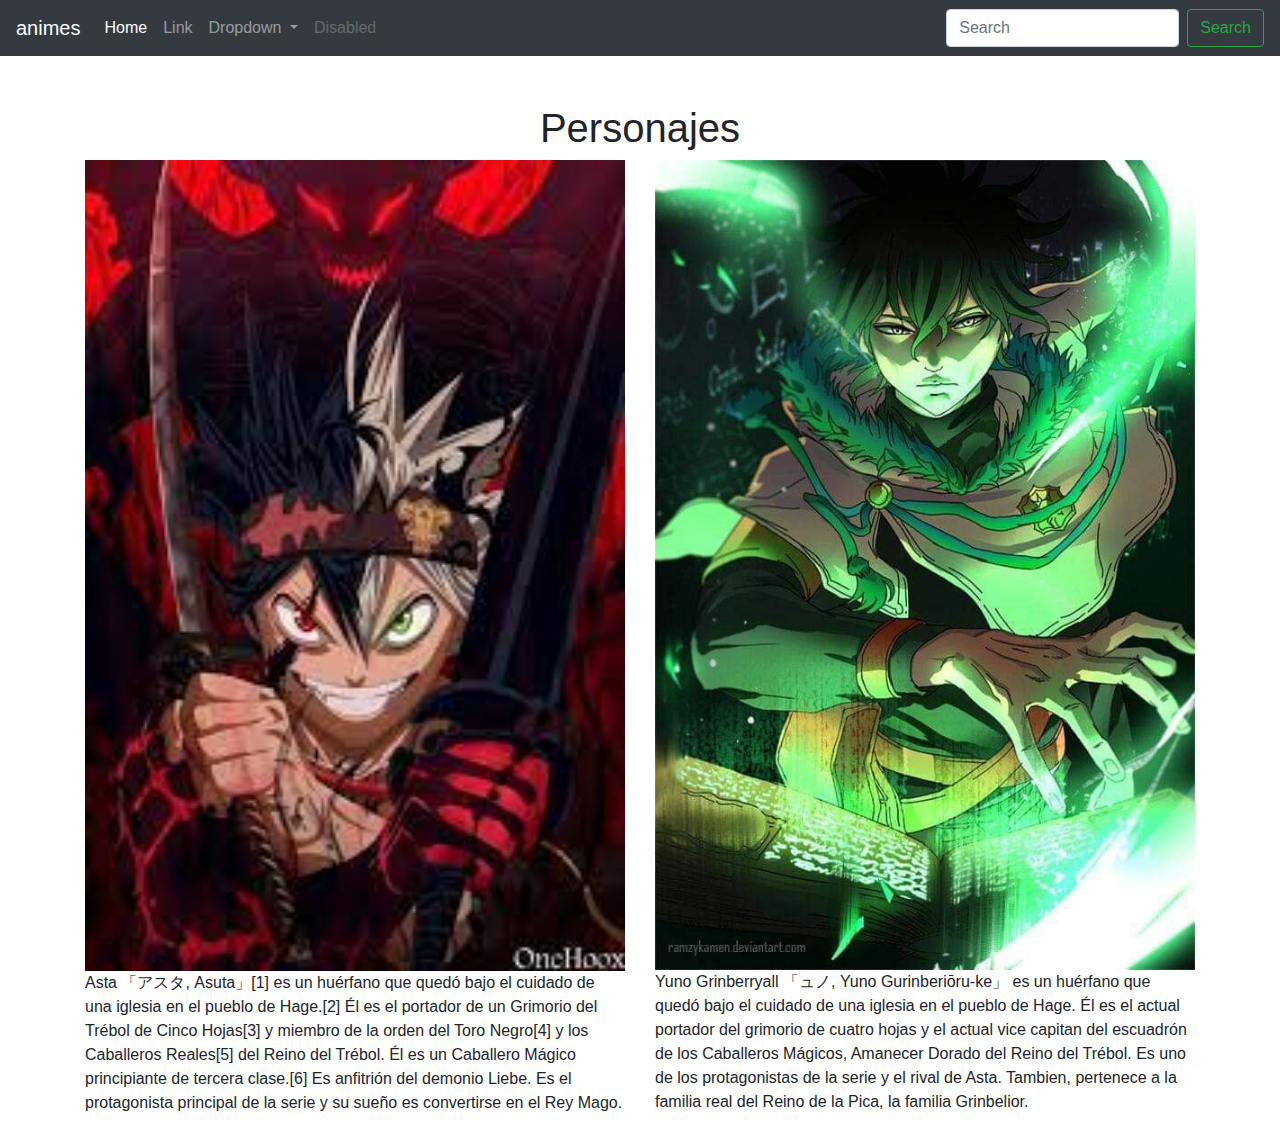
==== index2.html @ 227347a6 "pagina black clover" ====
<!DOCTYPE html>
<html lang="en">
<head>
    <meta charset="UTF-8">
    <meta http-equiv="X-UA-Compatible" content="IE=edge">
    <meta name="viewport" content="width=device-width, initial-scale=1.0">
    <title>black clover</title>
    <script src="https://code.jquery.com/jquery-3.2.1.slim.min.js" integrity="sha384-KJ3o2DKtIkvYIK3UENzmM7KCkRr/rE9/Qpg6aAZGJwFDMVNA/GpGFF93hXpG5KkN" crossorigin="anonymous"></script>
</head>
<body>
    <header>
        <nav class="navbar navbar-expand-lg navbar-dark bg-dark">
            <a class="navbar-brand" href="#">animes</a>
            <button class="navbar-toggler" type="button" data-toggle="collapse" data-target="#navbarSupportedContent" aria-controls="navbarSupportedContent" aria-expanded="false" aria-label="Toggle navigation">
              <span class="navbar-toggler-icon"></span>
            </button>
            <div class="collapse navbar-collapse" id="navbarSupportedContent">
              <ul class="navbar-nav mr-auto">
                <li class="nav-item active">
                  <a class="nav-link" href="#">Home <span class="sr-only">(current)</span></a>
                </li>
                <li class="nav-item">
                  <a class="nav-link" href="#">Link</a>
                </li>
                <li class="nav-item dropdown">
                  <a class="nav-link dropdown-toggle" href="#" id="navbarDropdown" role="button" data-toggle="dropdown" aria-haspopup="true" aria-expanded="false">
                    Dropdown
                  </a>
                  <div class="dropdown-menu" aria-labelledby="navbarDropdown">
                    <a class="dropdown-item" href="#">Action</a>
                    <a class="dropdown-item" href="#">Another action</a>
                    <div class="dropdown-divider"></div>
                    <a class="dropdown-item" href="#">Something else here</a>
                  </div>
                </li>
                <li class="nav-item">
                  <a class="nav-link disabled" href="#">Disabled</a>
                </li>
              </ul>
              <form class="form-inline my-2 my-lg-0">
                <input class="form-control mr-sm-2" type="search" placeholder="Search" aria-label="Search">
                <button class="btn btn-outline-success my-2 my-sm-0" type="submit">Search</button>
              </form>
            </div>
          </nav>
    </header>
    <main>
        <section class="mt-5">
            <center><h1>Personajes</h1></center class="">
        </section>
        <div class="container">
            <div class="row">
                <div class="col-6">
                    <img src="img/img.asta2.jfif" alt="Asta" class="w-100 img-fluid">
                    <p>Asta 「アスタ, Asuta」[1] es un huérfano que quedó bajo el cuidado de una iglesia en el pueblo de Hage.[2] Él es el portador de un Grimorio del Trébol de Cinco Hojas[3] y miembro de la orden del Toro Negro[4] y los Caballeros Reales[5] del Reino del Trébol. Él es un Caballero Mágico principiante de tercera clase.[6] Es anfitrión del demonio Liebe.

                        Es el protagonista principal de la serie y su sueño es convertirse en el Rey Mago.</p>
                </div>
                <div class="col-6">
                    <img src="img/img.yuno2.jpg" alt="yuno" class="w-100">
                    <p>Yuno Grinberryall 「ュノ, Yuno Gurinberiōru-ke」 es un huérfano que quedó bajo el cuidado de una iglesia en el pueblo de Hage. Él es el actual portador del grimorio de cuatro hojas y el actual vice capitan del escuadrón de los Caballeros Mágicos, Amanecer Dorado del Reino del Trébol. Es uno de los protagonistas de la serie y el rival de Asta. Tambien, pertenece a la familia real del Reino de la Pica, la familia Grinbelior.</p>
                </div>
            </div>
        </div>
    </main>
    <footer>

    </footer>
    <link rel="stylesheet" href="https://cdn.jsdelivr.net/npm/bootstrap@4.0.0/dist/css/bootstrap.min.css" integrity="sha384-Gn5384xqQ1aoWXA+058RXPxPg6fy4IWvTNh0E263XmFcJlSAwiGgFAW/dAiS6JXm" crossorigin="anonymous">
</body>
</html>
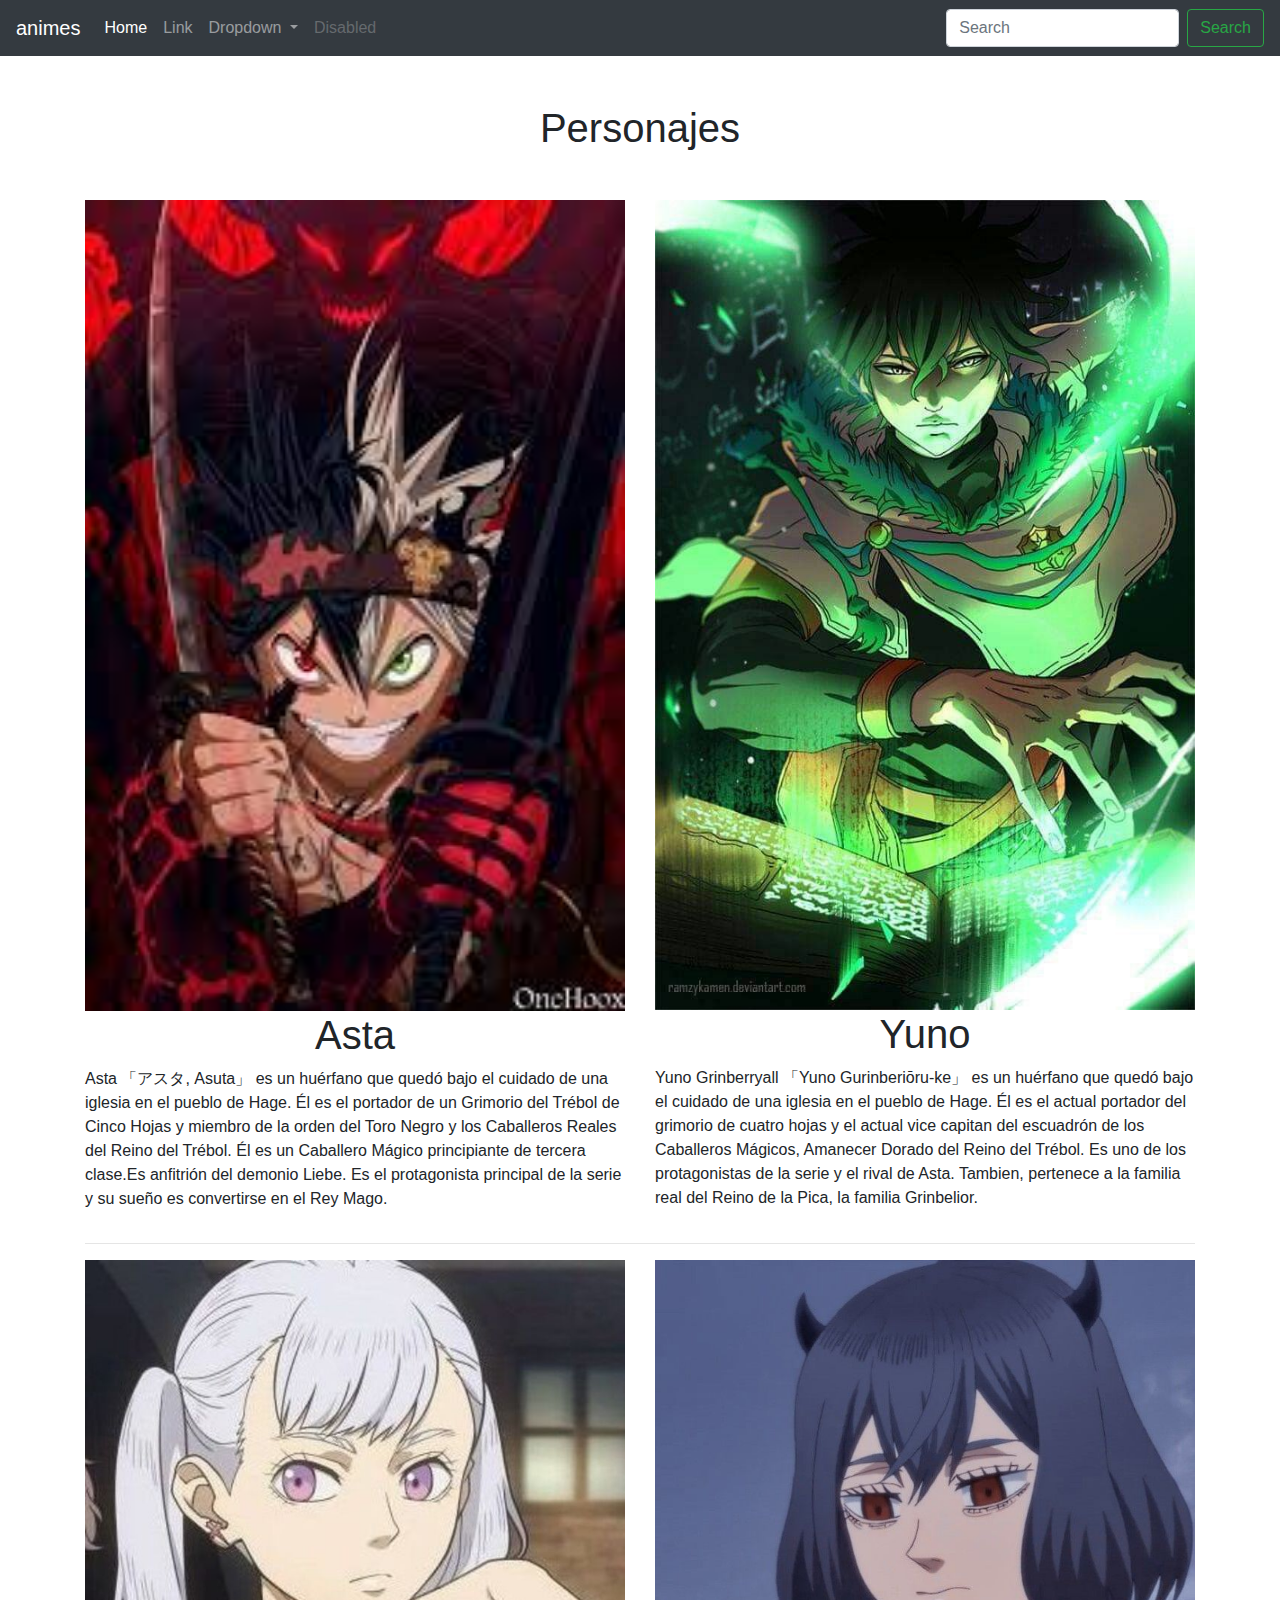
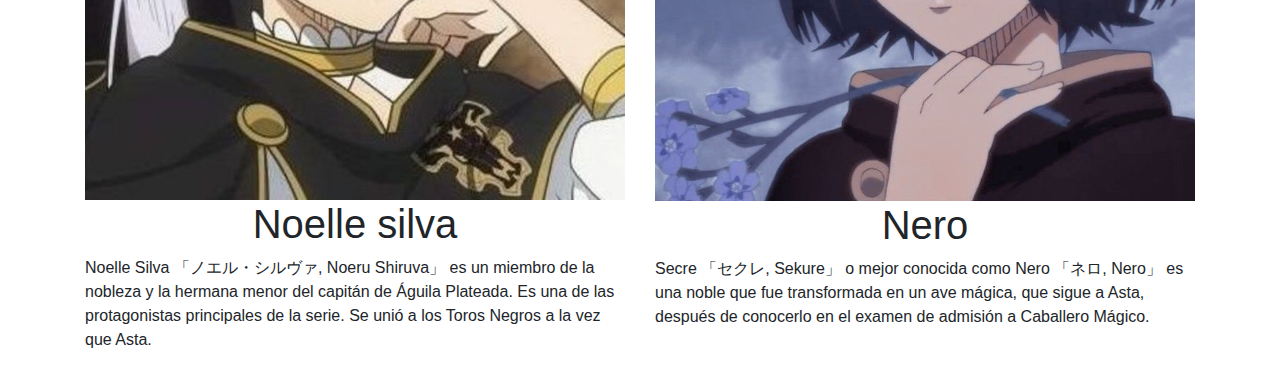
==== commit 29a7728c: "black clover" ====
--- a/index2.html
+++ b/index2.html
@@ -1,5 +1,5 @@
-<!DOCTYPE html>
-<html lang="en">
+<!DOCTYPE html> 
+ <html lang="en">
 <head>
     <meta charset="UTF-8">
     <meta http-equiv="X-UA-Compatible" content="IE=edge">
@@ -49,17 +49,33 @@
             <center><h1>Personajes</h1></center class="">
         </section>
         <div class="container">
-            <div class="row">
+            <div class="row mt-5">
                 <div class="col-6">
                     <img src="img/img.asta2.jfif" alt="Asta" class="w-100 img-fluid">
-                    <p>Asta 「アスタ, Asuta」[1] es un huérfano que quedó bajo el cuidado de una iglesia en el pueblo de Hage.[2] Él es el portador de un Grimorio del Trébol de Cinco Hojas[3] y miembro de la orden del Toro Negro[4] y los Caballeros Reales[5] del Reino del Trébol. Él es un Caballero Mágico principiante de tercera clase.[6] Es anfitrión del demonio Liebe.
+                    <center><h1>Asta</h1></center>
+                    <p>Asta 「アスタ, Asuta」 es un huérfano que quedó bajo el cuidado de una iglesia en el pueblo de Hage. Él es el portador de un Grimorio del Trébol de Cinco Hojas y miembro de la orden del Toro Negro y los Caballeros Reales del Reino del Trébol. Él es un Caballero Mágico principiante de tercera clase.Es anfitrión del demonio Liebe.
 
                         Es el protagonista principal de la serie y su sueño es convertirse en el Rey Mago.</p>
                 </div>
                 <div class="col-6">
                     <img src="img/img.yuno2.jpg" alt="yuno" class="w-100">
-                    <p>Yuno Grinberryall 「ュノ, Yuno Gurinberiōru-ke」 es un huérfano que quedó bajo el cuidado de una iglesia en el pueblo de Hage. Él es el actual portador del grimorio de cuatro hojas y el actual vice capitan del escuadrón de los Caballeros Mágicos, Amanecer Dorado del Reino del Trébol. Es uno de los protagonistas de la serie y el rival de Asta. Tambien, pertenece a la familia real del Reino de la Pica, la familia Grinbelior.</p>
+                    <center><h1>Yuno</h1></center>
+                    <p>Yuno Grinberryall 「Yuno Gurinberiōru-ke」 es un huérfano que quedó bajo el cuidado de una iglesia en el pueblo de Hage. Él es el actual portador del grimorio de cuatro hojas y el actual vice capitan del escuadrón de los Caballeros Mágicos, Amanecer Dorado del Reino del Trébol. Es uno de los protagonistas de la serie y el rival de Asta. Tambien, pertenece a la familia real del Reino de la Pica, la familia Grinbelior.</p>
                 </div>
+            </div> 
+            
+            <hr>
+            <div class="row">
+              <div class="col-6">
+                <img src="img/img.noelle..jpg" alt="Noelle silva" class="w-100">
+                <center><h1>Noelle silva</h1></center>
+                <p>Noelle Silva 「ノエル・シルヴァ, Noeru Shiruva」 es un miembro de la nobleza y la hermana menor del capitán de Águila Plateada. Es una de las protagonistas principales de la serie. Se unió a los Toros Negros a la vez que Asta.</p>
+              </div>
+              <div class="col-6">
+                <img src="img/img.nero2.jpg" alt="Nero" class="w-100">
+                <center><h1>Nero</h1></center>
+                <p>Secre 「セクレ, Sekure」 o mejor conocida como Nero 「ネロ, Nero」 es una noble que fue transformada en un ave mágica, que sigue a Asta, después de conocerlo en el examen de admisión a Caballero Mágico.</p>
+              </div>
             </div>
         </div>
     </main>
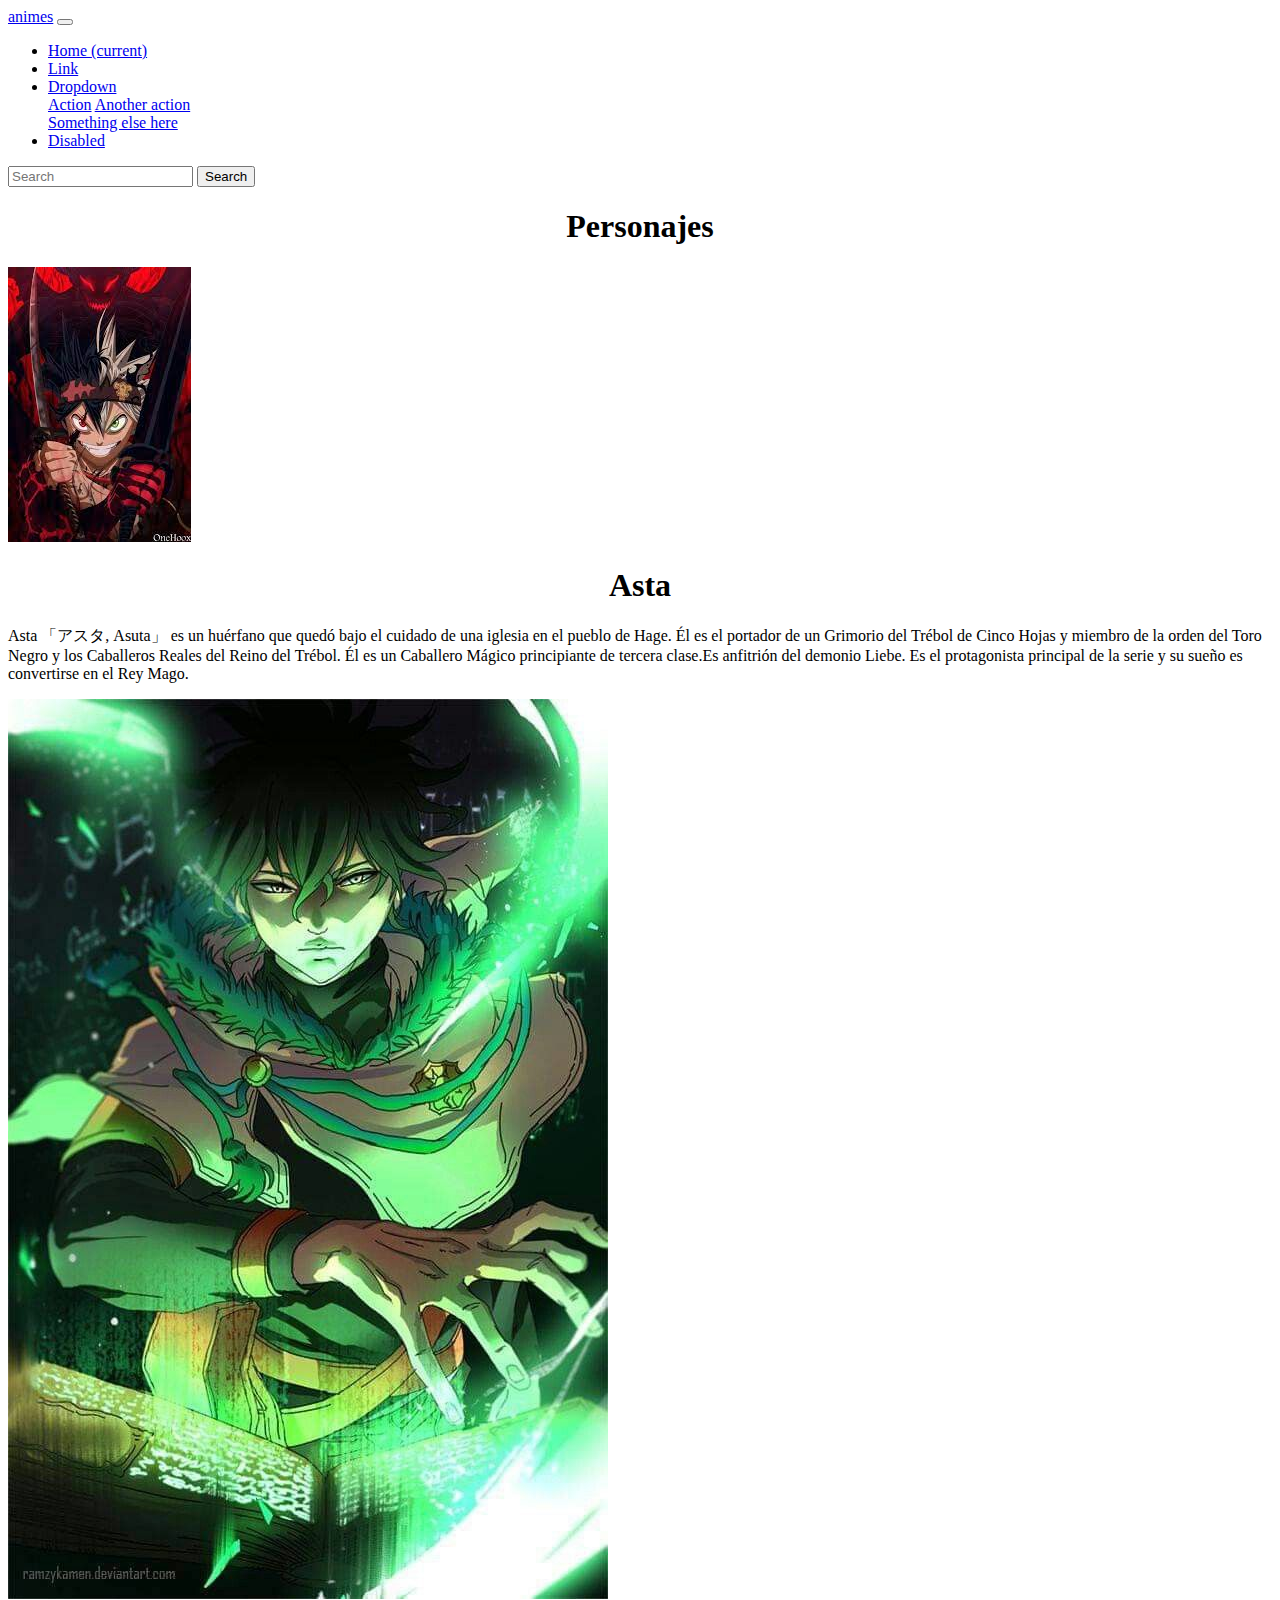
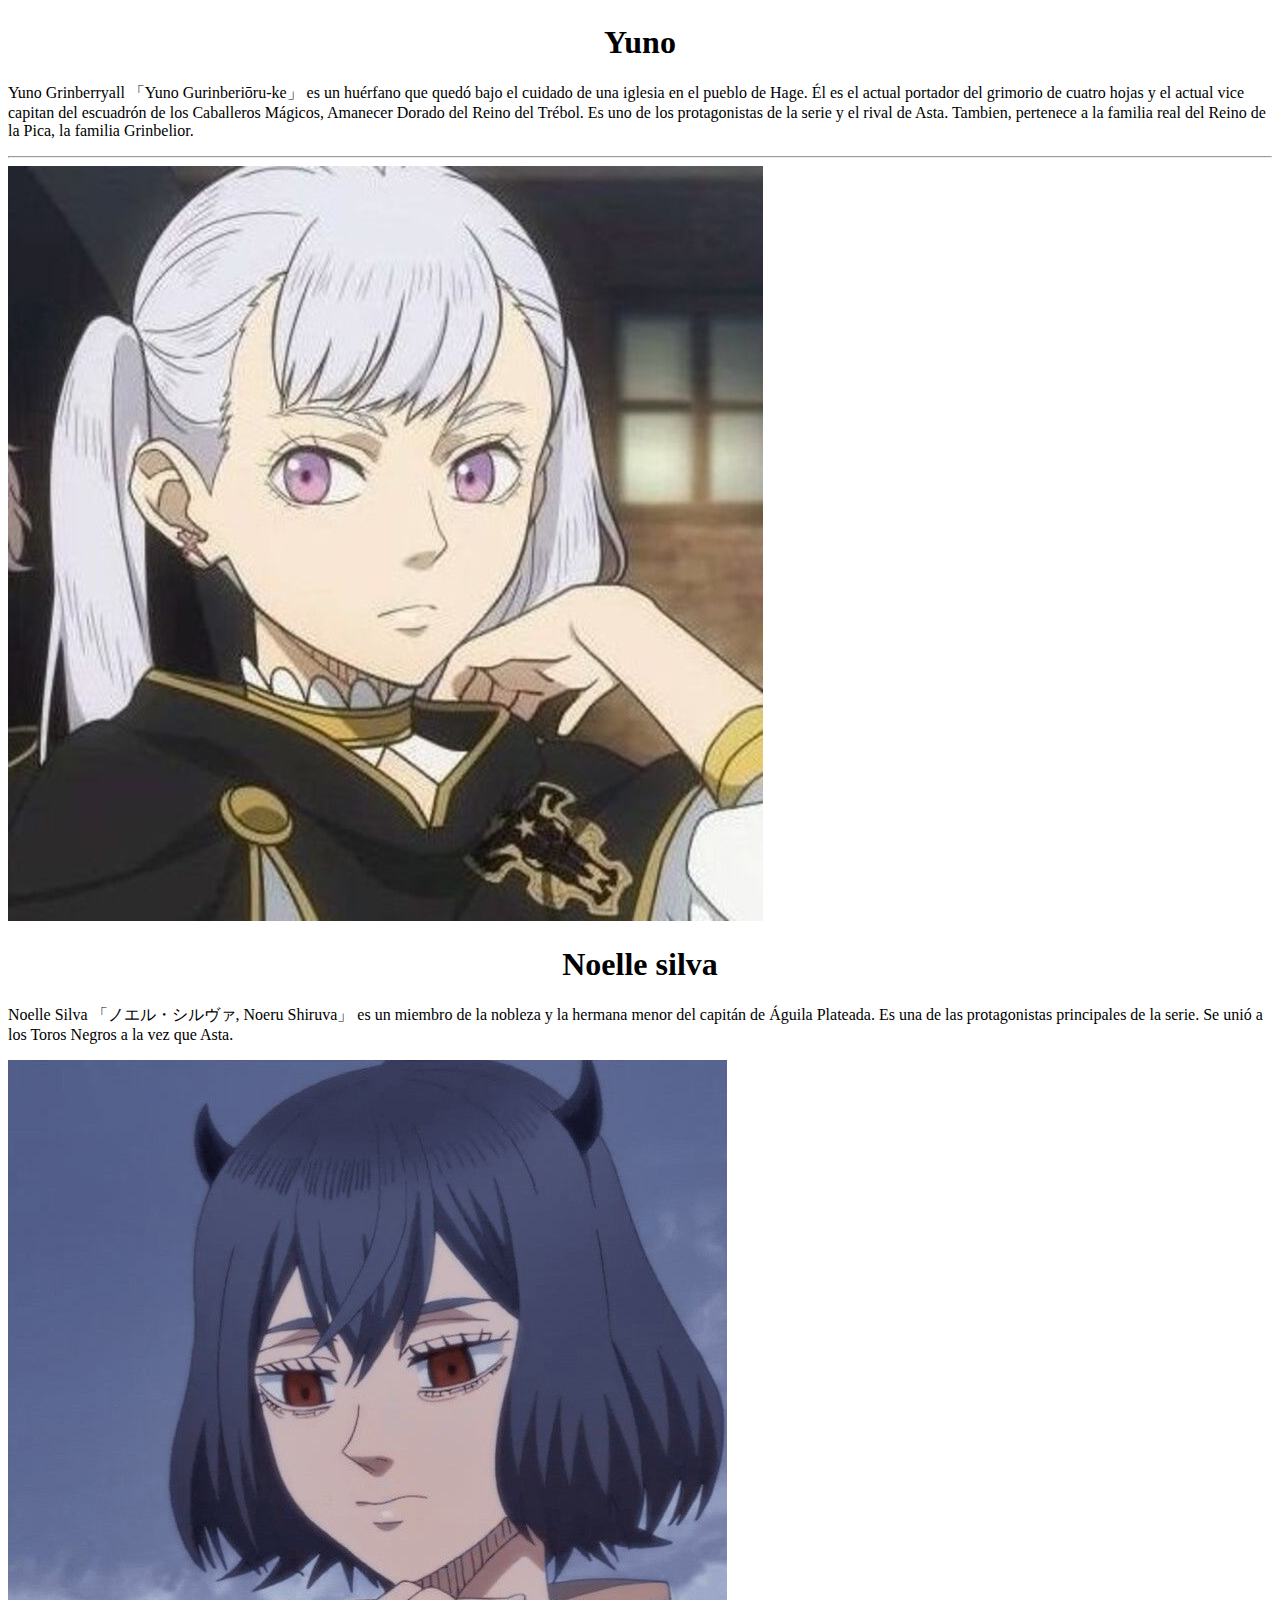
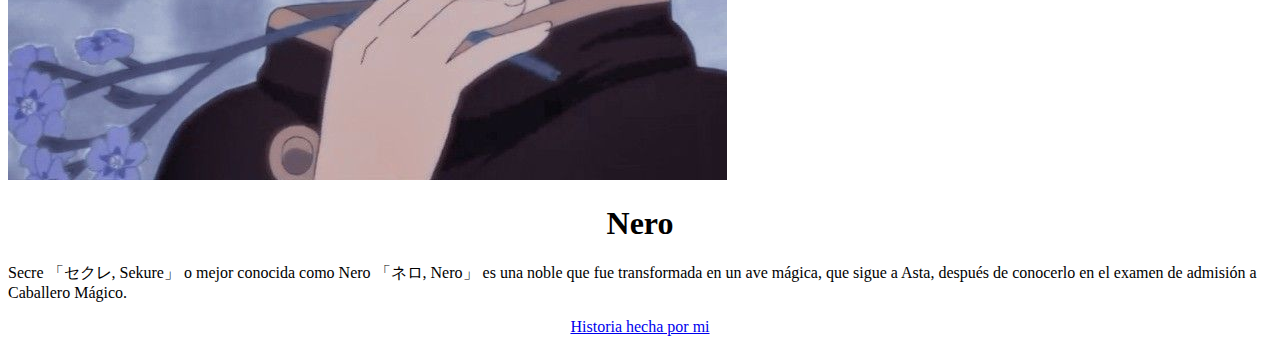
==== commit b18cf334: "Black clover" ====
--- a/index2.html
+++ b/index2.html
@@ -5,7 +5,7 @@
     <meta http-equiv="X-UA-Compatible" content="IE=edge">
     <meta name="viewport" content="width=device-width, initial-scale=1.0">
     <title>black clover</title>
-    <script src="https://code.jquery.com/jquery-3.2.1.slim.min.js" integrity="sha384-KJ3o2DKtIkvYIK3UENzmM7KCkRr/rE9/Qpg6aAZGJwFDMVNA/GpGFF93hXpG5KkN" crossorigin="anonymous"></script>
+    <link href="https://cdn.jsdelivr.net/npm/bootstrap@5.1.3/dist/css/bootstrap.min.css" rel="stylesheet" integrity="sha384-1BmE4kWBq78iYhFldvKuhfTAU6auU8tT94WrHftjDbrCEXSU1oBoqyl2QvZ6jIW3" crossorigin="anonymous">
 </head>
 <body>
     <header>
@@ -78,10 +78,11 @@
               </div>
             </div>
         </div>
+        <center><a href="file:///C:/Users/Alumno/Desktop/black-clover/index3.html">Historia hecha por mi</a></center>
     </main>
     <footer>
 
     </footer>
-    <link rel="stylesheet" href="https://cdn.jsdelivr.net/npm/bootstrap@4.0.0/dist/css/bootstrap.min.css" integrity="sha384-Gn5384xqQ1aoWXA+058RXPxPg6fy4IWvTNh0E263XmFcJlSAwiGgFAW/dAiS6JXm" crossorigin="anonymous">
+    <script src="https://cdn.jsdelivr.net/npm/bootstrap@5.1.3/dist/js/bootstrap.bundle.min.js" integrity="sha384-ka7Sk0Gln4gmtz2MlQnikT1wXgYsOg+OMhuP+IlRH9sENBO0LRn5q+8nbTov4+1p" crossorigin="anonymous"></script>
 </body>
 </html>